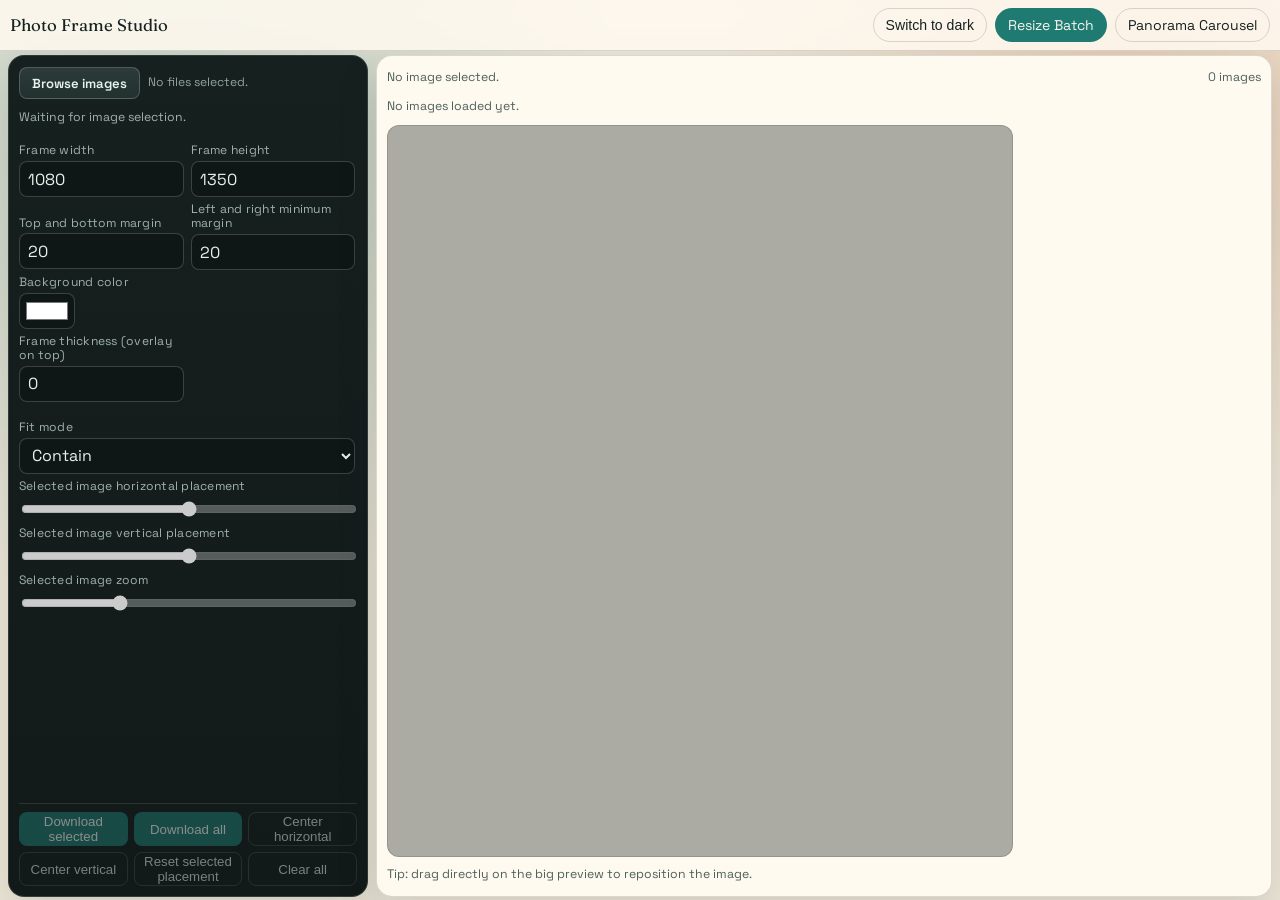
==== convert.html @ 446504a1 "Add browser-based photo framing studio Add batch resizing and panorama carousel workflows with live " ====
<!doctype html>
<html lang="en">
<head>
  <meta charset="UTF-8" />
  <meta name="viewport" content="width=device-width, initial-scale=1.0" />
  <title>Resize Batch | Photo Frame Studio</title>
  <link rel="preconnect" href="https://fonts.googleapis.com" />
  <link rel="preconnect" href="https://fonts.gstatic.com" crossorigin />
  <link href="https://fonts.googleapis.com/css2?family=Space+Grotesk:wght@400;500;700&family=Fraunces:opsz,wght@9..144,500;9..144,700&display=swap" rel="stylesheet" />
  <link rel="stylesheet" href="./styles.css" />
</head>
<body>
  <nav class="top-nav">
    <a class="brand" href="./index.html">Photo Frame Studio</a>
    <div class="nav-links">
      <button class="theme-toggle" data-theme-toggle type="button">Switch to dark</button>
      <a class="nav-link active" href="./convert.html">Resize Batch</a>
      <a class="nav-link" href="./panorama.html">Panorama Carousel</a>
    </div>
  </nav>

  <main class="app-shell">
    <div class="panel-grid">
      <section class="control-panel">
        <div class="file-toolbar">
          <label for="fileInput" class="browse-button">Browse images</label>
          <input id="fileInput" class="file-input visually-hidden" type="file" accept="image/jpeg,image/png,.jpg,.jpeg,.png" multiple />
          <span id="fileNameText" class="note">No files selected.</span>
        </div>
        <div class="control-scroll">
          <p id="loadStatus" class="note">Waiting for image selection.</p>

          <div class="controls">
            <div class="control-row">
              <label for="frameWidth">Frame width</label>
              <input id="frameWidth" type="number" min="200" max="4000" value="1080" />
            </div>
            <div class="control-row">
              <label for="frameHeight">Frame height</label>
              <input id="frameHeight" type="number" min="200" max="4000" value="1350" />
            </div>
            <div class="control-row">
              <label for="marginTopBottom">Top and bottom margin</label>
              <input id="marginTopBottom" type="number" min="0" max="500" value="20" />
            </div>
            <div class="control-row">
              <label for="marginSides">Left and right minimum margin</label>
              <input id="marginSides" type="number" min="0" max="500" value="20" />
            </div>
            <div class="control-row color-row">
              <label for="bgColor">Background color</label>
              <input id="bgColor" type="color" value="#ffffff" />
            </div>
            <div class="control-row">
              <label for="frameOverlay">Frame thickness (overlay on top)</label>
              <input id="frameOverlay" type="number" min="0" max="300" value="0" />
            </div>
            <div class="control-row">
              <label for="fitMode">Fit mode</label>
              <select id="fitMode">
                <option value="contain" selected>Contain</option>
                <option value="cover">Cover</option>
              </select>
            </div>
            <div class="control-row">
              <label for="offsetX">Selected image horizontal placement</label>
              <input id="offsetX" type="range" min="-500" max="500" value="0" />
            </div>
            <div class="control-row">
              <label for="offsetY">Selected image vertical placement</label>
              <input id="offsetY" type="range" min="-500" max="500" value="0" />
            </div>
            <div class="control-row">
              <label for="scale">Selected image zoom</label>
              <input id="scale" type="range" min="0.2" max="3" step="0.01" value="1" />
            </div>
          </div>
        </div>

        <div class="actions">
          <button id="downloadSelected" disabled>Download selected</button>
          <button id="downloadAll" disabled>Download all</button>
          <button id="centerHorizontal" class="secondary" disabled>Center horizontal</button>
          <button id="centerVertical" class="secondary" disabled>Center vertical</button>
          <button id="resetSelected" class="secondary" disabled>Reset selected placement</button>
          <button id="clearAll" class="secondary" disabled>Clear all</button>
        </div>
      </section>

      <section class="preview-panel">
        <div class="suite-header">
          <div id="selectedMeta" class="note">No image selected.</div>
          <div id="itemCount" class="note">0 image</div>
        </div>
        <div id="emptyState" class="note">No images loaded yet.</div>
        <div class="suite-workspace">
          <div id="activeStage" class="canvas-stage hidden">
            <canvas id="activeCanvas" width="1080" height="1350"></canvas>
          </div>
          <aside class="side-gallery">
            <div id="previewList" class="preview-list preview-stack"></div>
          </aside>
        </div>
        <p class="note">Tip: drag directly on the big preview to reposition the image.</p>
      </section>
    </div>
  </main>

  <script src="./theme.js"></script>
  <script src="./shared.js"></script>
  <script src="./convert.js"></script>
</body>
</html>
---- styles.css ----
:root {
  --bg: #ece6d8;
  --paper: #fffaf0;
  --ink: #15211f;
  --muted: #4e5f5c;
  --accent: #c76830;
  --accent-2: #1f7a72;
  --line: rgba(21, 33, 31, 0.16);
  --shadow: 0 16px 42px rgba(21, 33, 31, 0.14);
  --radius: 16px;
  --theme-duration: 240ms;
  --theme-ease: cubic-bezier(0.25, 0.9, 0.3, 1);
}

[data-theme="dark"] {
  --bg: #0f1514;
  --paper: #17201f;
  --ink: #e8efe9;
  --muted: #afbfba;
  --accent: #ef8e56;
  --accent-2: #42a69d;
  --line: rgba(232, 239, 233, 0.2);
  --shadow: 0 18px 36px rgba(0, 0, 0, 0.35);
}

* {
  box-sizing: border-box;
}

body {
  margin: 0;
  min-height: 100vh;
  height: 100vh;
  overflow: hidden;
  font-family: "Space Grotesk", "Segoe UI", sans-serif;
  color: var(--ink);
  background:
    radial-gradient(circle at 14% 18%, rgba(31, 122, 114, 0.22), transparent 34%),
    radial-gradient(circle at 87% 14%, rgba(199, 104, 48, 0.24), transparent 30%),
    linear-gradient(150deg, var(--bg) 0%, var(--bg) 100%);
}

a {
  color: inherit;
}

html[data-theme-ready="true"] body,
html[data-theme-ready="true"] .top-nav,
html[data-theme-ready="true"] .theme-toggle,
html[data-theme-ready="true"] .nav-link,
html[data-theme-ready="true"] .mode-card,
html[data-theme-ready="true"] .control-panel,
html[data-theme-ready="true"] .preview-panel,
html[data-theme-ready="true"] .dropzone,
html[data-theme-ready="true"] .preview-item,
html[data-theme-ready="true"] .canvas-stage,
html[data-theme-ready="true"] input[type="number"],
html[data-theme-ready="true"] select,
html[data-theme-ready="true"] input[type="color"],
html[data-theme-ready="true"] button {
  transition:
    background-color var(--theme-duration) var(--theme-ease),
    border-color var(--theme-duration) var(--theme-ease),
    color var(--theme-duration) var(--theme-ease),
    box-shadow var(--theme-duration) var(--theme-ease),
    background var(--theme-duration) var(--theme-ease);
}

@media (prefers-reduced-motion: reduce) {
  html[data-theme-ready="true"] body,
  html[data-theme-ready="true"] .top-nav,
  html[data-theme-ready="true"] .theme-toggle,
  html[data-theme-ready="true"] .nav-link,
  html[data-theme-ready="true"] .mode-card,
  html[data-theme-ready="true"] .control-panel,
  html[data-theme-ready="true"] .preview-panel,
  html[data-theme-ready="true"] .dropzone,
  html[data-theme-ready="true"] .preview-item,
  html[data-theme-ready="true"] .canvas-stage,
  html[data-theme-ready="true"] input[type="number"],
  html[data-theme-ready="true"] select,
  html[data-theme-ready="true"] input[type="color"],
  html[data-theme-ready="true"] button {
    transition: none;
  }
}

.top-nav {
  display: flex;
  justify-content: space-between;
  align-items: center;
  gap: 12px;
  padding: 8px 10px;
  border-bottom: 1px solid var(--line);
  backdrop-filter: blur(8px);
  background: rgba(255, 250, 240, 0.86);
  position: sticky;
  top: 0;
  z-index: 20;
}

[data-theme="dark"] .top-nav {
  background: rgba(20, 28, 27, 0.86);
}

.brand {
  font-family: "Fraunces", Georgia, serif;
  font-size: 1.05rem;
  text-decoration: none;
}

.controls .control-row label {
  min-height: 2.2em;
  display: flex;
  align-items: flex-end;
}
.nav-links {
  display: flex;
  align-items: center;
  gap: 8px;
}
.control-row:has(input[type="range"]) label,
.control-row:has(select) label,
.control-row:has(input[type="color"]) label {
  min-height: 0;
}

.theme-toggle,
.nav-link {
  border: 1px solid var(--line);
  border-radius: 999px;
  padding: 7px 12px;
  font-size: 0.88rem;
  text-decoration: none;
  background: transparent;
}

.theme-toggle {
  color: var(--ink);
  cursor: pointer;
}

.nav-link.active {
  border-color: transparent;
  background: var(--accent-2);
  color: #f7f5ee;
}

.landing {
  max-width: 1000px;
  margin: 42px auto;
  padding: 0 18px;
}

.landing-header h1 {
  margin: 0;
  font-family: "Fraunces", Georgia, serif;
  font-size: clamp(2rem, 6vw, 3.9rem);
  line-height: 1.08;
}

.eyebrow {
  margin: 0 0 8px;
  text-transform: uppercase;
  letter-spacing: 0.09em;
  color: var(--muted);
  font-size: 0.82rem;
}

.subtitle {
  margin-top: 14px;
  max-width: 650px;
  color: var(--muted);
  font-size: 1.03rem;
  line-height: 1.45;
}

.cards {
  margin-top: 32px;
  display: grid;
  gap: 16px;
  grid-template-columns: repeat(auto-fit, minmax(250px, 1fr));
}

.mode-card {
  display: block;
  padding: 24px;
  border-radius: var(--radius);
  border: 1px solid var(--line);
  text-decoration: none;
  background: linear-gradient(180deg, var(--paper), var(--paper));
  box-shadow: var(--shadow);
}

.mode-card h2 {
  margin: 0 0 10px;
  font-family: "Fraunces", Georgia, serif;
}

.mode-card p {
  margin: 0;
  color: var(--muted);
  line-height: 1.45;
}

.app-shell {
  max-width: 1680px;
  margin: 4px auto 8px;
  padding: 0 8px;
  height: calc(100vh - 58px);
}

.panel-grid {
  display: grid;
  grid-template-columns: 360px 1fr;
  gap: 8px;
  height: 100%;
}

.control-panel,
.preview-panel {
  border: 1px solid var(--line);
  border-radius: var(--radius);
  box-shadow: var(--shadow);
  min-height: 0;
}

.control-panel {
  padding: 10px;
  background: linear-gradient(180deg, #16201f 0%, #121a19 100%);
  border-color: rgba(232, 239, 233, 0.14);
  color: #e8efe9;
  overflow: hidden;
  display: flex;
  flex-direction: column;
  gap: 6px;
}

.file-toolbar {
  display: flex;
  align-items: center;
  gap: 8px;
  min-height: 34px;
}

.browse-button {
  display: inline-flex;
  align-items: center;
  justify-content: center;
  padding: 0 12px;
  height: 32px;
  border-radius: 8px;
  border: 1px solid rgba(232, 239, 233, 0.22);
  background: linear-gradient(180deg, #2c3b39, #22302e);
  color: #eaf3ef;
  font-size: 0.82rem;
  font-weight: 600;
  cursor: pointer;
  white-space: nowrap;
}

.browse-button:hover {
  filter: brightness(1.06);
}

.visually-hidden {
  position: absolute;
  width: 1px;
  height: 1px;
  padding: 0;
  margin: -1px;
  overflow: hidden;
  clip: rect(0, 0, 0, 0);
  border: 0;
}

.file-toolbar .note {
  margin: 0;
  font-size: 0.76rem;
  opacity: 0.9;
}

.file-input {
  width: 100%;
}

.note {
  margin: 4px 0;
  font-size: 0.77rem;
  color: var(--muted);
  line-height: 1.25;
}

.control-panel .note,
.control-panel .control-row label {
  color: #9fb2ac;
}

.control-scroll {
  flex: 1;
  min-height: 0;
  overflow-y: auto;
  overflow-x: hidden;
  padding-right: 2px;
}

.controls {
  margin-top: 6px;
  display: grid;
  grid-template-columns: 1fr 1fr;
  column-gap: 7px;
  row-gap: 6px;
}

.control-row {
  display: grid;
  gap: 3px;
}

.control-row:has(input[type="range"]),
.control-row:has(select),
.control-row:has(input[type="color"]) {
  grid-column: 1 / -1;
}

.control-row label {
  font-size: 0.76rem;
  line-height: 1.15;
  letter-spacing: 0.02em;
}

.control-row input,
.control-row select,
.control-row button {
  font: inherit;
}

input[type="number"],
select {
  width: 100%;
  border: 1px solid rgba(232, 239, 233, 0.2);
  border-radius: 8px;
  padding: 0 8px;
  height: 36px;
  background: #0f1716;
  color: #e8efe9;
}

input[type="number"]:focus,
select:focus,
input[type="color"]:focus {
  outline: 1px solid rgba(66, 166, 157, 0.9);
  outline-offset: 1px;
}

input[type="color"] {
  width: 56px;
  height: 36px;
  border: 1px solid rgba(232, 239, 233, 0.2);
  border-radius: 8px;
  background: #0f1716;
  padding: 4px;
}

.color-row {
  align-items: start;
}

input[type="range"] {
  width: 100%;
  height: 20px;
}

.actions {
  display: grid;
  grid-template-columns: 1fr 1fr 1fr;
  gap: 6px;
  margin-top: 0;
  padding-top: 8px;
  border-top: 1px solid rgba(232, 239, 233, 0.12);
  background: linear-gradient(180deg, rgba(18, 26, 25, 0), rgba(18, 26, 25, 0.95) 45%);
}

button {
  border: 1px solid transparent;
  background: var(--accent-2);
  color: #fff;
  border-radius: 8px;
  height: 34px;
  padding: 0 8px;
  font-size: 0.83rem;
  cursor: pointer;
}

button.secondary {
  background: transparent;
  color: #dce8e4;
  border-color: rgba(232, 239, 233, 0.2);
}

button:disabled {
  opacity: 0.5;
  cursor: not-allowed;
}

.preview-panel {
  padding: 10px;
  background: var(--paper);
  display: flex;
  flex-direction: column;
  gap: 6px;
  overflow: hidden;
}

.suite-workspace {
  display: grid;
  grid-template-columns: 1fr 240px;
  gap: 8px;
  min-height: 0;
  flex: 1;
}

.side-gallery {
  border: 1px solid var(--line);
  border-radius: 12px;
  padding: 6px;
  overflow-y: auto;
  overflow-x: hidden;
  background: rgba(15, 23, 22, 0.35);
}

.suite-header {
  display: flex;
  justify-content: space-between;
  align-items: center;
  gap: 12px;
  min-height: 20px;
}

.canvas-stage {
  display: grid;
  place-items: center;
  border: 1px dashed var(--line);
  border-radius: 12px;
  background: var(--paper);
}

.canvas-stage canvas {
  max-width: 100%;
  height: auto;
}

#activeStage {
  min-height: 280px;
  flex: 1;
  background:
    linear-gradient(45deg, rgba(78, 95, 92, 0.08) 25%, transparent 25%),
    linear-gradient(-45deg, rgba(78, 95, 92, 0.08) 25%, transparent 25%),
    linear-gradient(45deg, transparent 75%, rgba(78, 95, 92, 0.08) 75%),
    linear-gradient(-45deg, transparent 75%, rgba(78, 95, 92, 0.08) 75%);
  background-size: 24px 24px;
  background-position: 0 0, 0 12px, 12px -12px, -12px 0;
}

#activeCanvas {
  border-radius: 10px;
  box-shadow: 0 18px 30px rgba(0, 0, 0, 0.16);
  cursor: grab;
  width: auto;
  max-height: calc(100vh - 300px);
}

#activeCanvas.dragging {
  cursor: grabbing;
}

#stripCanvas {
  cursor: grab;
  max-height: 42vh;
}

#stripCanvas.dragging {
  cursor: grabbing;
}

.preview-list {
  display: grid;
  gap: 8px;
}

.preview-stack {
  grid-template-columns: 1fr;
  align-content: start;
}

.preview-strip {
  grid-auto-flow: column;
  grid-auto-columns: minmax(160px, 190px);
  grid-template-columns: none;
  align-items: start;
  flex: 0 0 auto;
  overflow-x: auto;
  overflow-y: hidden;
  padding: 6px 2px 2px;
  border-top: 1px solid var(--line);
  margin-top: auto;
  scroll-snap-type: x proximity;
}

.frames-strip {
  min-height: 220px;
}

.preview-item {
  border: 1px solid var(--line);
  border-radius: 10px;
  padding: 6px;
  background: var(--paper);
  scroll-snap-align: start;
}

.preview-item.selected {
  border-color: var(--accent);
  box-shadow: 0 0 0 2px rgba(199, 104, 48, 0.25);
}

.preview-item canvas {
  width: 100%;
  border-radius: 7px;
  background: #fff;
}

.preview-caption {
  margin-top: 5px;
  font-size: 0.74rem;
  color: var(--muted);
  overflow: hidden;
  text-overflow: ellipsis;
  white-space: nowrap;
}

.hidden {
  display: none;
}

@media (max-width: 1100px) {
  body {
    height: auto;
    overflow: auto;
  }

  .app-shell {
    height: auto;
  }

  .panel-grid {
    grid-template-columns: 1fr;
    height: auto;
  }

  .control-panel {
    max-height: none;
  }

  .controls {
    grid-template-columns: 1fr;
  }

  .actions {
    grid-template-columns: 1fr 1fr;
  }

  .suite-workspace {
    grid-template-columns: 1fr;
  }

  .side-gallery {
    max-height: 220px;
  }

  .frames-strip {
    min-height: 190px;
  }

  #activeCanvas {
    max-height: 56vh;
  }
}
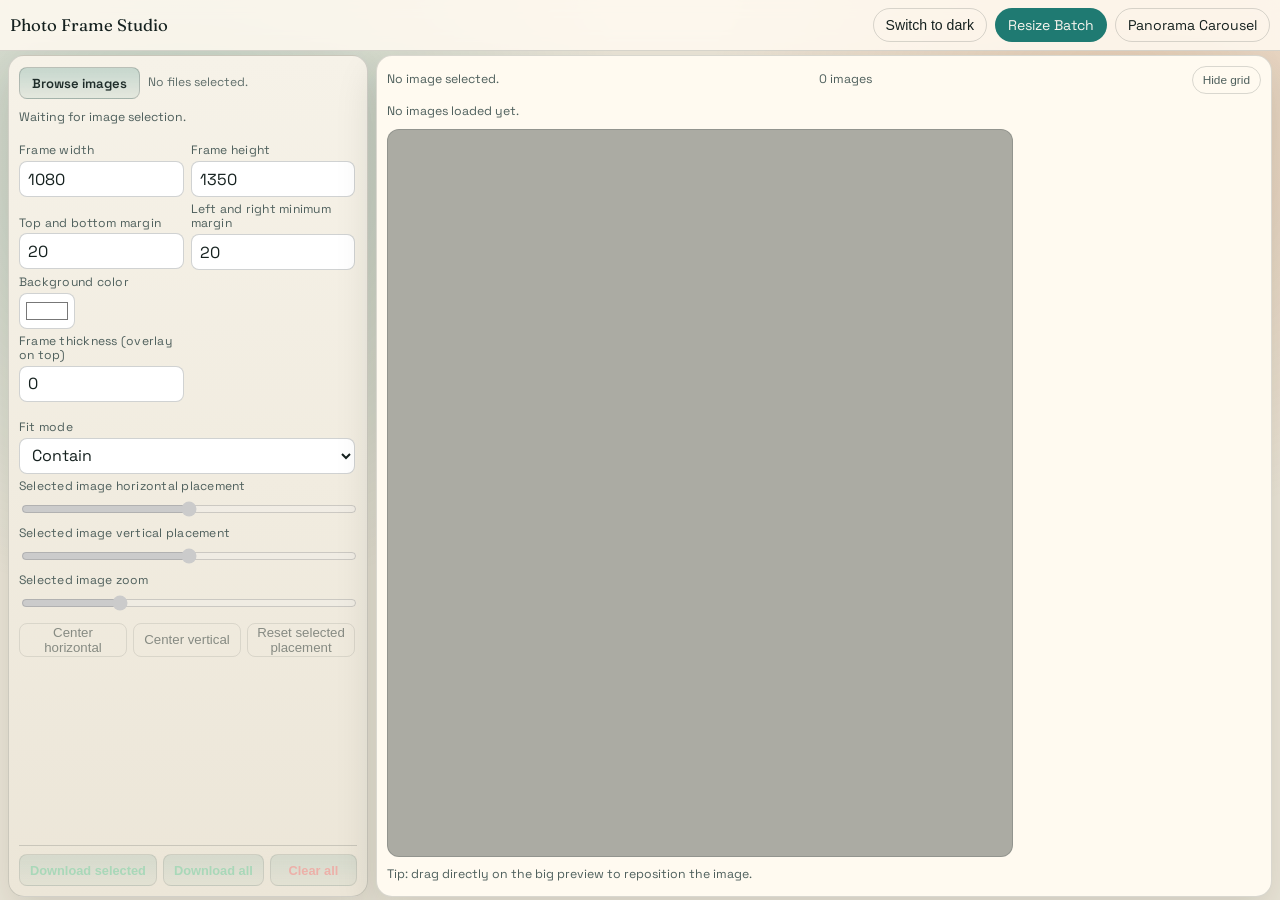
==== commit 1862570d: "Update convert.html" ====
--- a/convert.html
+++ b/convert.html
@@ -75,15 +75,18 @@
               <input id="scale" type="range" min="0.2" max="3" step="0.01" value="1" />
             </div>
           </div>
+
+          <div class="placement-actions">
+            <button id="centerHorizontal" class="secondary" disabled>Center horizontal</button>
+            <button id="centerVertical" class="secondary" disabled>Center vertical</button>
+            <button id="resetSelected" class="secondary" disabled>Reset selected placement</button>
+          </div>
         </div>
 
         <div class="actions">
-          <button id="downloadSelected" disabled>Download selected</button>
-          <button id="downloadAll" disabled>Download all</button>
-          <button id="centerHorizontal" class="secondary" disabled>Center horizontal</button>
-          <button id="centerVertical" class="secondary" disabled>Center vertical</button>
-          <button id="resetSelected" class="secondary" disabled>Reset selected placement</button>
-          <button id="clearAll" class="secondary" disabled>Clear all</button>
+          <button id="downloadSelected" class="utility-button download-action" disabled>Download selected</button>
+          <button id="downloadAll" class="utility-button download-action" disabled>Download all</button>
+          <button id="clearAll" class="utility-button clear-action" disabled>Clear all</button>
         </div>
       </section>
 
@@ -91,11 +94,14 @@
         <div class="suite-header">
           <div id="selectedMeta" class="note">No image selected.</div>
           <div id="itemCount" class="note">0 image</div>
+          <button id="gridToggle" type="button" class="grid-toggle">Hide grid</button>
         </div>
         <div id="emptyState" class="note">No images loaded yet.</div>
         <div class="suite-workspace">
           <div id="activeStage" class="canvas-stage hidden">
-            <canvas id="activeCanvas" width="1080" height="1350"></canvas>
+            <div class="canvas-grid-wrap">
+              <canvas id="activeCanvas" width="1080" height="1350"></canvas>
+            </div>
           </div>
           <aside class="side-gallery">
             <div id="previewList" class="preview-list preview-stack"></div>
--- a/styles.css
+++ b/styles.css
@@ -10,6 +10,18 @@
   --radius: 16px;
   --theme-duration: 240ms;
   --theme-ease: cubic-bezier(0.25, 0.9, 0.3, 1);
+  --composition-grid-line: rgba(21, 33, 31, 0.38);
+  --inspector-bg-start: #f6f2e8;
+  --inspector-bg-end: #ece6d8;
+  --inspector-border: rgba(21, 33, 31, 0.16);
+  --inspector-text: #1f2d2a;
+  --inspector-muted: #4e5f5c;
+  --inspector-input-bg: #ffffff;
+  --inspector-input-border: rgba(21, 33, 31, 0.2);
+  --inspector-input-text: #15211f;
+  --inspector-secondary-text: #1f2d2a;
+  --inspector-secondary-border: rgba(21, 33, 31, 0.2);
+  --inspector-actions-fade: rgba(236, 230, 216, 0.96);
 }
 
 [data-theme="dark"] {
@@ -21,6 +33,18 @@
   --accent-2: #42a69d;
   --line: rgba(232, 239, 233, 0.2);
   --shadow: 0 18px 36px rgba(0, 0, 0, 0.35);
+  --inspector-bg-start: #16201f;
+  --inspector-bg-end: #121a19;
+  --inspector-border: rgba(232, 239, 233, 0.14);
+  --inspector-text: #e8efe9;
+  --inspector-muted: #9fb2ac;
+  --inspector-input-bg: #0f1716;
+  --inspector-input-border: rgba(232, 239, 233, 0.2);
+  --inspector-input-text: #e8efe9;
+  --inspector-secondary-text: #dce8e4;
+  --inspector-secondary-border: rgba(232, 239, 233, 0.2);
+  --inspector-actions-fade: rgba(18, 26, 25, 0.95);
+  --composition-grid-line: rgba(232, 239, 233, 0.36);
 }
 
 * {
@@ -227,9 +251,9 @@
 
 .control-panel {
   padding: 10px;
-  background: linear-gradient(180deg, #16201f 0%, #121a19 100%);
-  border-color: rgba(232, 239, 233, 0.14);
-  color: #e8efe9;
+  background: linear-gradient(180deg, var(--inspector-bg-start) 0%, var(--inspector-bg-end) 100%);
+  border-color: var(--inspector-border);
+  color: var(--inspector-text);
   overflow: hidden;
   display: flex;
   flex-direction: column;
@@ -241,6 +265,42 @@
   align-items: center;
   gap: 8px;
   min-height: 34px;
+}
+
+.utility-actions {
+  display: grid;
+  grid-template-columns: 1fr 1fr 1fr;
+  gap: 6px;
+  margin-top: 2px;
+}
+
+.placement-actions {
+  display: grid;
+  grid-template-columns: 1fr 1fr 1fr;
+  gap: 6px;
+  margin-top: 8px;
+}
+
+.utility-button {
+  display: inline-flex;
+  align-items: center;
+  justify-content: center;
+  padding: 0 10px;
+  height: 32px;
+  border-radius: 8px;
+  border: 1px solid var(--inspector-input-border);
+  background: linear-gradient(180deg, rgba(31, 122, 114, 0.22), rgba(31, 122, 114, 0.08));
+  font-size: 0.8rem;
+  font-weight: 600;
+  white-space: nowrap;
+}
+
+.utility-button.download-action {
+  color: #67c99a;
+}
+
+.utility-button.clear-action {
+  color: #ee7b7b;
 }
 
 .browse-button {
@@ -250,9 +310,9 @@
   padding: 0 12px;
   height: 32px;
   border-radius: 8px;
-  border: 1px solid rgba(232, 239, 233, 0.22);
-  background: linear-gradient(180deg, #2c3b39, #22302e);
-  color: #eaf3ef;
+  border: 1px solid var(--inspector-input-border);
+  background: linear-gradient(180deg, rgba(31, 122, 114, 0.22), rgba(31, 122, 114, 0.08));
+  color: var(--inspector-text);
   font-size: 0.82rem;
   font-weight: 600;
   cursor: pointer;
@@ -293,7 +353,7 @@
 
 .control-panel .note,
 .control-panel .control-row label {
-  color: #9fb2ac;
+  color: var(--inspector-muted);
 }
 
 .control-scroll {
@@ -338,12 +398,12 @@
 input[type="number"],
 select {
   width: 100%;
-  border: 1px solid rgba(232, 239, 233, 0.2);
+  border: 1px solid var(--inspector-input-border);
   border-radius: 8px;
   padding: 0 8px;
   height: 36px;
-  background: #0f1716;
-  color: #e8efe9;
+  background: var(--inspector-input-bg);
+  color: var(--inspector-input-text);
 }
 
 input[type="number"]:focus,
@@ -356,9 +416,9 @@
 input[type="color"] {
   width: 56px;
   height: 36px;
-  border: 1px solid rgba(232, 239, 233, 0.2);
+  border: 1px solid var(--inspector-input-border);
   border-radius: 8px;
-  background: #0f1716;
+  background: var(--inspector-input-bg);
   padding: 4px;
 }
 
@@ -377,8 +437,21 @@
   gap: 6px;
   margin-top: 0;
   padding-top: 8px;
-  border-top: 1px solid rgba(232, 239, 233, 0.12);
-  background: linear-gradient(180deg, rgba(18, 26, 25, 0), rgba(18, 26, 25, 0.95) 45%);
+  border-top: 1px solid var(--inspector-border);
+  background: linear-gradient(180deg, rgba(0, 0, 0, 0), var(--inspector-actions-fade) 45%);
+}
+
+.actions .utility-button {
+  width: 100%;
+}
+
+.panorama-actions .utility-button {
+  white-space: normal;
+  line-height: 1.1;
+  height: auto;
+  min-height: 32px;
+  padding: 5px 6px;
+  font-size: 0.76rem;
 }
 
 button {
@@ -394,8 +467,8 @@
 
 button.secondary {
   background: transparent;
-  color: #dce8e4;
-  border-color: rgba(232, 239, 233, 0.2);
+  color: var(--inspector-secondary-text);
+  border-color: var(--inspector-secondary-border);
 }
 
 button:disabled {
@@ -437,12 +510,73 @@
   min-height: 20px;
 }
 
+.grid-toggle {
+  height: 28px;
+  padding: 0 10px;
+  border-radius: 999px;
+  border: 1px solid var(--line);
+  background: transparent;
+  color: var(--muted);
+  font-size: 0.74rem;
+  flex: 0 0 auto;
+}
+
 .canvas-stage {
+  position: relative;
   display: grid;
   place-items: center;
   border: 1px dashed var(--line);
   border-radius: 12px;
   background: var(--paper);
+  overflow: hidden;
+}
+
+.canvas-grid-wrap {
+  display: inline-block;
+  position: relative;
+  width: fit-content;
+  line-height: 0;
+  border-radius: 10px;
+  overflow: hidden;
+}
+
+.canvas-grid-wrap canvas {
+  display: block;
+}
+
+.canvas-grid-wrap::after {
+  content: "";
+  position: absolute;
+  inset: 0;
+  pointer-events: none;
+  z-index: 3;
+  background:
+    linear-gradient(to right, transparent 33.333%, var(--composition-grid-line) 33.333%, var(--composition-grid-line) calc(33.333% + 1px), transparent calc(33.333% + 1px)),
+    linear-gradient(to right, transparent 66.666%, var(--composition-grid-line) 66.666%, var(--composition-grid-line) calc(66.666% + 1px), transparent calc(66.666% + 1px)),
+    linear-gradient(to bottom, transparent 33.333%, var(--composition-grid-line) 33.333%, var(--composition-grid-line) calc(33.333% + 1px), transparent calc(33.333% + 1px)),
+    linear-gradient(to bottom, transparent 66.666%, var(--composition-grid-line) 66.666%, var(--composition-grid-line) calc(66.666% + 1px), transparent calc(66.666% + 1px));
+}
+
+#stage {
+  --cut-count: 3;
+}
+
+#stage .cut-guides-wrap::after {
+  background: repeating-linear-gradient(
+    to right,
+    transparent,
+    transparent calc((100% / var(--cut-count)) - 1px),
+    var(--composition-grid-line) calc((100% / var(--cut-count)) - 1px),
+    var(--composition-grid-line) calc(100% / var(--cut-count))
+  );
+}
+
+html[data-composition-grid="off"] .canvas-grid-wrap::after {
+  display: none;
+}
+
+html[data-composition-grid="off"] .preview-canvas-wrap::after {
+  display: none;
 }
 
 .canvas-stage canvas {
@@ -512,6 +646,7 @@
 }
 
 .preview-item {
+  position: relative;
   border: 1px solid var(--line);
   border-radius: 10px;
   padding: 6px;
@@ -525,9 +660,31 @@
 }
 
 .preview-item canvas {
+  display: block;
   width: 100%;
   border-radius: 7px;
   background: #fff;
+}
+
+.preview-canvas-wrap {
+  display: block;
+  position: relative;
+  width: 100%;
+  line-height: 0;
+  border-radius: 7px;
+  overflow: hidden;
+}
+
+.preview-canvas-wrap::after {
+  content: "";
+  position: absolute;
+  inset: 0;
+  pointer-events: none;
+  background:
+    linear-gradient(to right, transparent 33.333%, var(--composition-grid-line) 33.333%, var(--composition-grid-line) calc(33.333% + 1px), transparent calc(33.333% + 1px)),
+    linear-gradient(to right, transparent 66.666%, var(--composition-grid-line) 66.666%, var(--composition-grid-line) calc(66.666% + 1px), transparent calc(66.666% + 1px)),
+    linear-gradient(to bottom, transparent 33.333%, var(--composition-grid-line) 33.333%, var(--composition-grid-line) calc(33.333% + 1px), transparent calc(33.333% + 1px)),
+    linear-gradient(to bottom, transparent 66.666%, var(--composition-grid-line) 66.666%, var(--composition-grid-line) calc(66.666% + 1px), transparent calc(66.666% + 1px));
 }
 
 .preview-caption {
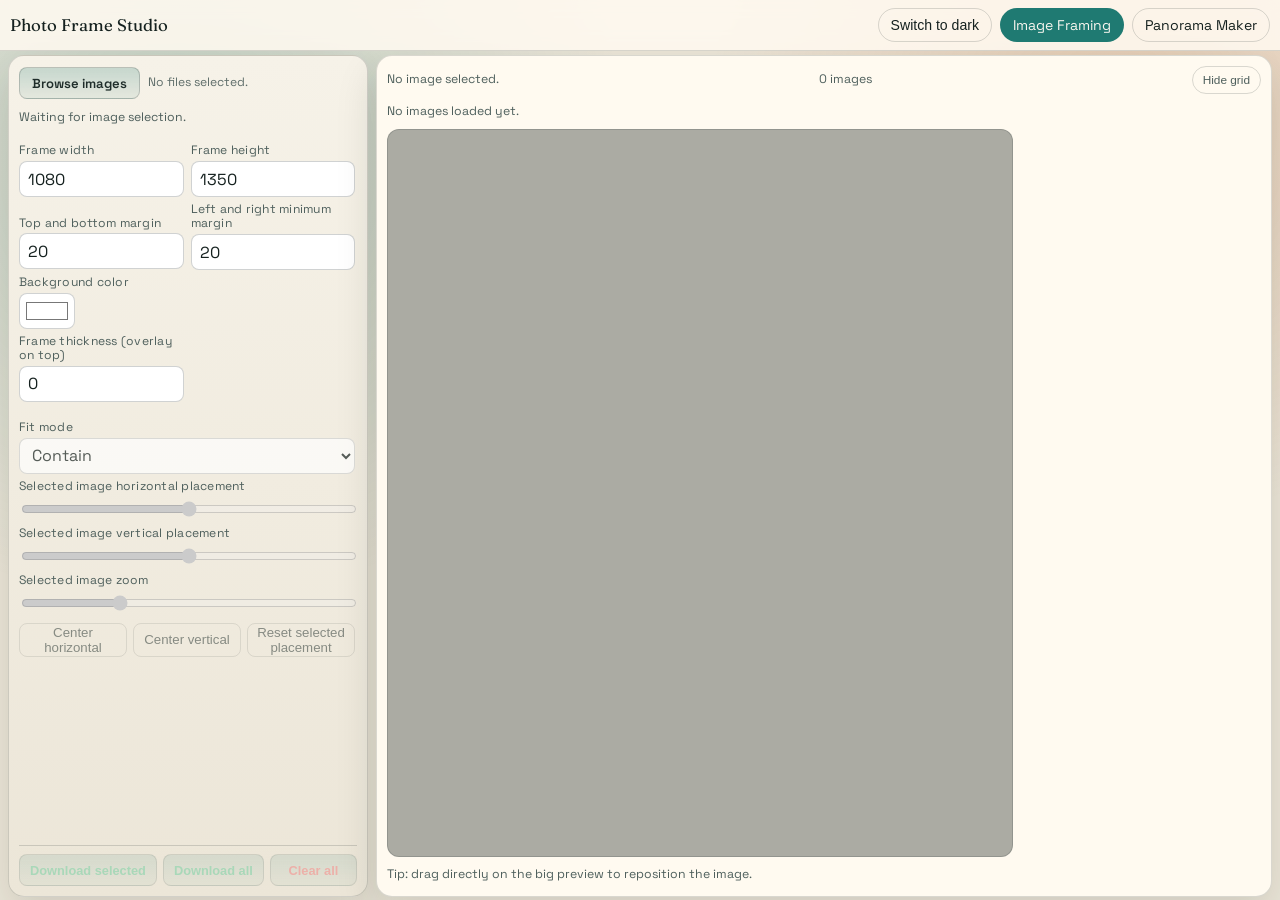
==== commit 573dae31: "Update convert.html" ====
--- a/convert.html
+++ b/convert.html
@@ -3,7 +3,7 @@
 <head>
   <meta charset="UTF-8" />
   <meta name="viewport" content="width=device-width, initial-scale=1.0" />
-  <title>Resize Batch | Photo Frame Studio</title>
+  <title>Image Framing | Photo Frame Studio</title>
   <link rel="preconnect" href="https://fonts.googleapis.com" />
   <link rel="preconnect" href="https://fonts.gstatic.com" crossorigin />
   <link href="https://fonts.googleapis.com/css2?family=Space+Grotesk:wght@400;500;700&family=Fraunces:opsz,wght@9..144,500;9..144,700&display=swap" rel="stylesheet" />
@@ -14,8 +14,8 @@
     <a class="brand" href="./index.html">Photo Frame Studio</a>
     <div class="nav-links">
       <button class="theme-toggle" data-theme-toggle type="button">Switch to dark</button>
-      <a class="nav-link active" href="./convert.html">Resize Batch</a>
-      <a class="nav-link" href="./panorama.html">Panorama Carousel</a>
+      <a class="nav-link active" href="./convert.html">Image Framing</a>
+      <a class="nav-link" href="./panorama.html">Panorama Maker</a>
     </div>
   </nav>
 
--- a/styles.css
+++ b/styles.css
@@ -64,6 +64,130 @@
     linear-gradient(150deg, var(--bg) 0%, var(--bg) 100%);
 }
 
+.panorama-page {
+  --accent-2: #c76830;
+  --inspector-bg-start: #231a14;
+  --inspector-bg-end: #1b1511;
+  --inspector-muted: #c4aa98;
+  background:
+    radial-gradient(circle at 16% 16%, rgba(199, 104, 48, 0.34), transparent 38%),
+    radial-gradient(circle at 86% 14%, rgba(239, 142, 86, 0.28), transparent 34%),
+    linear-gradient(150deg, var(--bg) 0%, var(--bg) 100%);
+}
+
+[data-theme="light"] .panorama-page {
+  --inspector-bg-start: #f8ede4;
+  --inspector-bg-end: #f2e3d5;
+  --inspector-muted: #7d5b48;
+  background:
+    radial-gradient(circle at 16% 16%, rgba(199, 104, 48, 0.3), transparent 38%),
+    radial-gradient(circle at 86% 14%, rgba(239, 142, 86, 0.24), transparent 34%),
+    linear-gradient(150deg, var(--bg) 0%, var(--bg) 100%);
+}
+
+.panorama-page .browse-button,
+.panorama-page .utility-button {
+  background: linear-gradient(180deg, rgba(199, 104, 48, 0.26), rgba(199, 104, 48, 0.1));
+}
+
+.panorama-page .control-panel .note,
+.panorama-page .control-panel .control-row label,
+.panorama-page .file-toolbar .note {
+  color: #d6b29a;
+}
+
+.panorama-page input[type="number"],
+.panorama-page select,
+.panorama-page input[type="color"] {
+  background: #1a1614;
+  border-color: rgba(199, 104, 48, 0.38);
+  color: #f0ddd0;
+}
+
+.panorama-page input[type="number"]:focus,
+.panorama-page select:focus,
+.panorama-page input[type="color"]:focus {
+  outline: 1px solid rgba(239, 142, 86, 0.88);
+}
+
+.panorama-page input[type="range"] {
+  accent-color: #d9793f;
+}
+
+[data-theme="light"] .panorama-page .control-panel .note,
+[data-theme="light"] .panorama-page .control-panel .control-row label,
+[data-theme="light"] .panorama-page .file-toolbar .note {
+  color: #7a5743;
+}
+
+[data-theme="light"] .panorama-page input[type="number"],
+[data-theme="light"] .panorama-page select,
+[data-theme="light"] .panorama-page input[type="color"] {
+  background: #fff7f1;
+  border-color: rgba(199, 104, 48, 0.44);
+  color: #5b3f30;
+}
+
+.panorama-page .top-nav {
+  background: rgba(45, 31, 22, 0.9);
+}
+
+.panorama-page .top-nav .theme-toggle,
+.panorama-page .top-nav .nav-link {
+  border-color: rgba(199, 104, 48, 0.38);
+  color: #dfc0ac;
+  background: rgba(199, 104, 48, 0.08);
+}
+
+.panorama-page .top-nav .nav-link.active {
+  border-color: transparent;
+  background: #c76830;
+  color: #fff3e8;
+}
+
+[data-theme="light"] .panorama-page .top-nav {
+  background: rgba(247, 232, 219, 0.9);
+}
+
+[data-theme="light"] .panorama-page .top-nav .theme-toggle,
+[data-theme="light"] .panorama-page .top-nav .nav-link {
+  border-color: rgba(199, 104, 48, 0.42);
+  color: #7b4f35;
+  background: rgba(199, 104, 48, 0.1);
+}
+
+[data-theme="light"] .panorama-page .top-nav .nav-link.active {
+  border-color: transparent;
+  background: #d97a41;
+  color: #fff7ef;
+}
+
+.panorama-page .preview-panel {
+  background: linear-gradient(180deg, rgba(39, 29, 23, 0.96), rgba(30, 23, 19, 0.96));
+}
+
+[data-theme="light"] .panorama-page .preview-panel {
+  background: linear-gradient(180deg, #fbf0e7, #f7e9dc);
+}
+
+.panorama-page .canvas-stage {
+  background: rgba(46, 33, 25, 0.55);
+}
+
+[data-theme="light"] .panorama-page .canvas-stage {
+  background: rgba(252, 242, 232, 0.7);
+}
+
+.panorama-page .side-gallery,
+.panorama-page .preview-item {
+  background: rgba(44, 31, 23, 0.42);
+}
+
+[data-theme="light"] .panorama-page .side-gallery,
+[data-theme="light"] .panorama-page .preview-item {
+  background: rgba(250, 236, 224, 0.68);
+}
+
 a {
   color: inherit;
 }
@@ -171,16 +295,27 @@
 }
 
 .landing {
-  max-width: 1000px;
-  margin: 42px auto;
+  max-width: 900px;
+  margin: 20px auto 0;
   padding: 0 18px;
+  min-height: 100vh;
+  display: flex;
+  flex-direction: column;
+}
+
+.landing-topbar {
+  display: flex;
+  justify-content: space-between;
+  align-items: center;
+  gap: 12px;
+  margin-bottom: 8px;
 }
 
 .landing-header h1 {
   margin: 0;
   font-family: "Fraunces", Georgia, serif;
-  font-size: clamp(2rem, 6vw, 3.9rem);
-  line-height: 1.08;
+  font-size: clamp(2rem, 6vw, 3.4rem);
+  line-height: 1.06;
 }
 
 .eyebrow {
@@ -192,18 +327,32 @@
 }
 
 .subtitle {
-  margin-top: 14px;
-  max-width: 650px;
+  margin-top: 12px;
+  max-width: 560px;
   color: var(--muted);
-  font-size: 1.03rem;
+  font-size: 1rem;
   line-height: 1.45;
 }
 
 .cards {
-  margin-top: 32px;
+  margin-top: 26px;
   display: grid;
   gap: 16px;
-  grid-template-columns: repeat(auto-fit, minmax(250px, 1fr));
+  grid-template-columns: repeat(auto-fit, minmax(260px, 1fr));
+}
+
+.landing-footer {
+  margin: 0;
+  padding: 0;
+  position: fixed;
+  left: 14px;
+  bottom: 10px;
+  text-align: left;
+  font-size: 0.85rem;
+  color: var(--ink);
+  opacity: 0.98;
+  letter-spacing: 0.01em;
+  z-index: 5;
 }
 
 .mode-card {
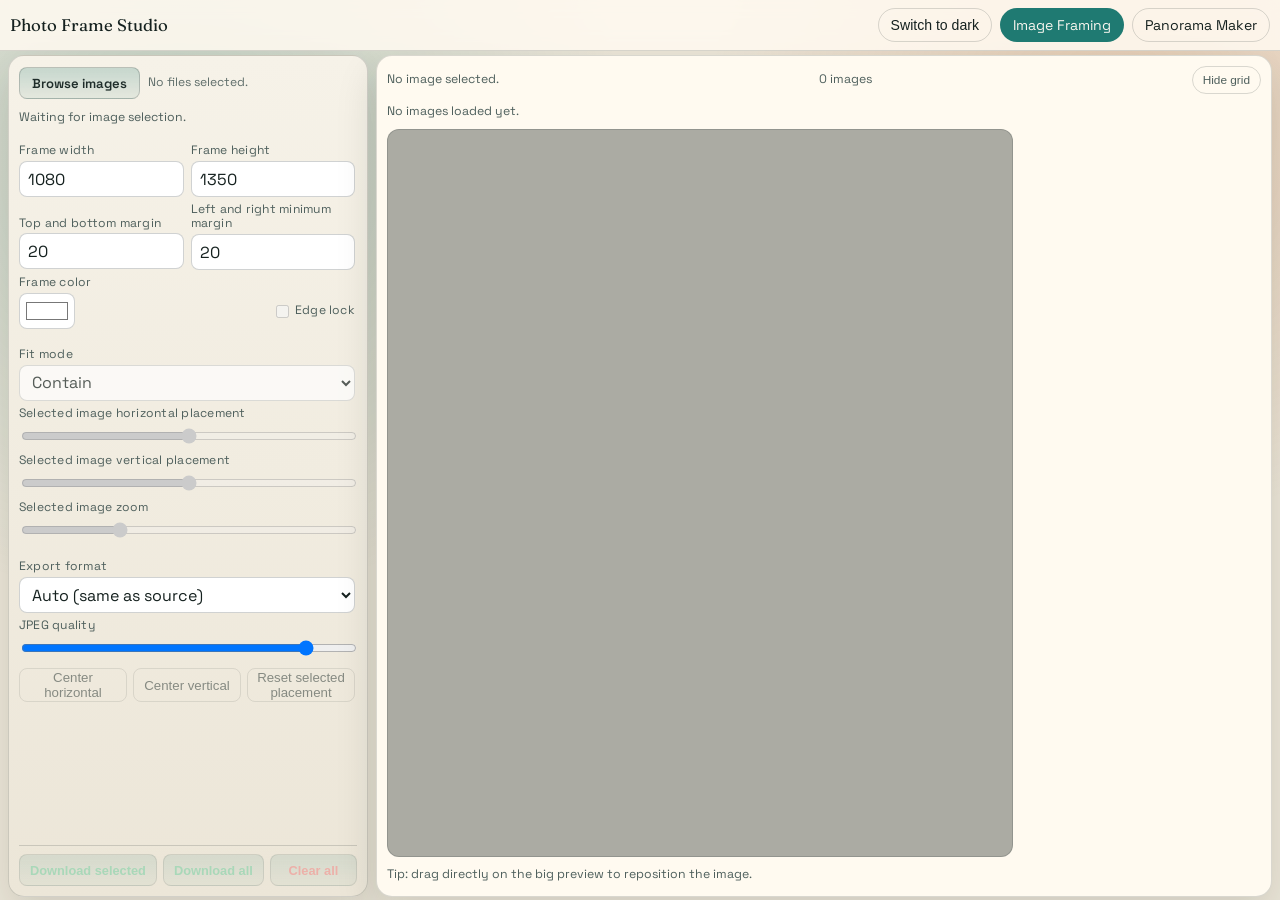
==== commit 49d7b9e7: "Add edge lock and export format controls Add optional edge locking to constrain image positioning in" ====
--- a/convert.html
+++ b/convert.html
@@ -47,13 +47,15 @@
               <label for="marginSides">Left and right minimum margin</label>
               <input id="marginSides" type="number" min="0" max="500" value="20" />
             </div>
-            <div class="control-row color-row">
-              <label for="bgColor">Background color</label>
-              <input id="bgColor" type="color" value="#ffffff" />
-            </div>
-            <div class="control-row">
-              <label for="frameOverlay">Frame thickness (overlay on top)</label>
-              <input id="frameOverlay" type="number" min="0" max="300" value="0" />
+            <div class="control-row color-row color-lock-row">
+              <label for="bgColor">Frame color</label>
+              <div class="color-lock-controls">
+                <input id="bgColor" type="color" value="#ffffff" />
+                <label class="edge-lock-inline" for="edgeLock">
+                  <input id="edgeLock" type="checkbox" />
+                  Edge lock
+                </label>
+              </div>
             </div>
             <div class="control-row">
               <label for="fitMode">Fit mode</label>
@@ -73,6 +75,18 @@
             <div class="control-row">
               <label for="scale">Selected image zoom</label>
               <input id="scale" type="range" min="0.2" max="3" step="0.01" value="1" />
+            </div>
+            <div class="control-row">
+              <label for="exportFormat">Export format</label>
+              <select id="exportFormat">
+                <option value="auto" selected>Auto (same as source)</option>
+                <option value="png">PNG (best quality)</option>
+                <option value="jpeg">JPEG (smaller files)</option>
+              </select>
+            </div>
+            <div class="control-row">
+              <label for="jpegQuality">JPEG quality</label>
+              <input id="jpegQuality" type="range" min="70" max="100" step="1" value="96" />
             </div>
           </div>
 
--- a/styles.css
+++ b/styles.css
@@ -575,6 +575,26 @@
   align-items: start;
 }
 
+.color-lock-controls {
+  display: flex;
+  align-items: center;
+  justify-content: space-between;
+  gap: 10px;
+}
+
+.edge-lock-inline {
+  display: inline-flex;
+  align-items: center;
+  gap: 6px;
+  font-size: 0.78rem;
+  color: var(--inspector-muted);
+  white-space: nowrap;
+}
+
+.edge-lock-inline input[type="checkbox"] {
+  margin: 0;
+}
+
 input[type="range"] {
   width: 100%;
   height: 20px;
